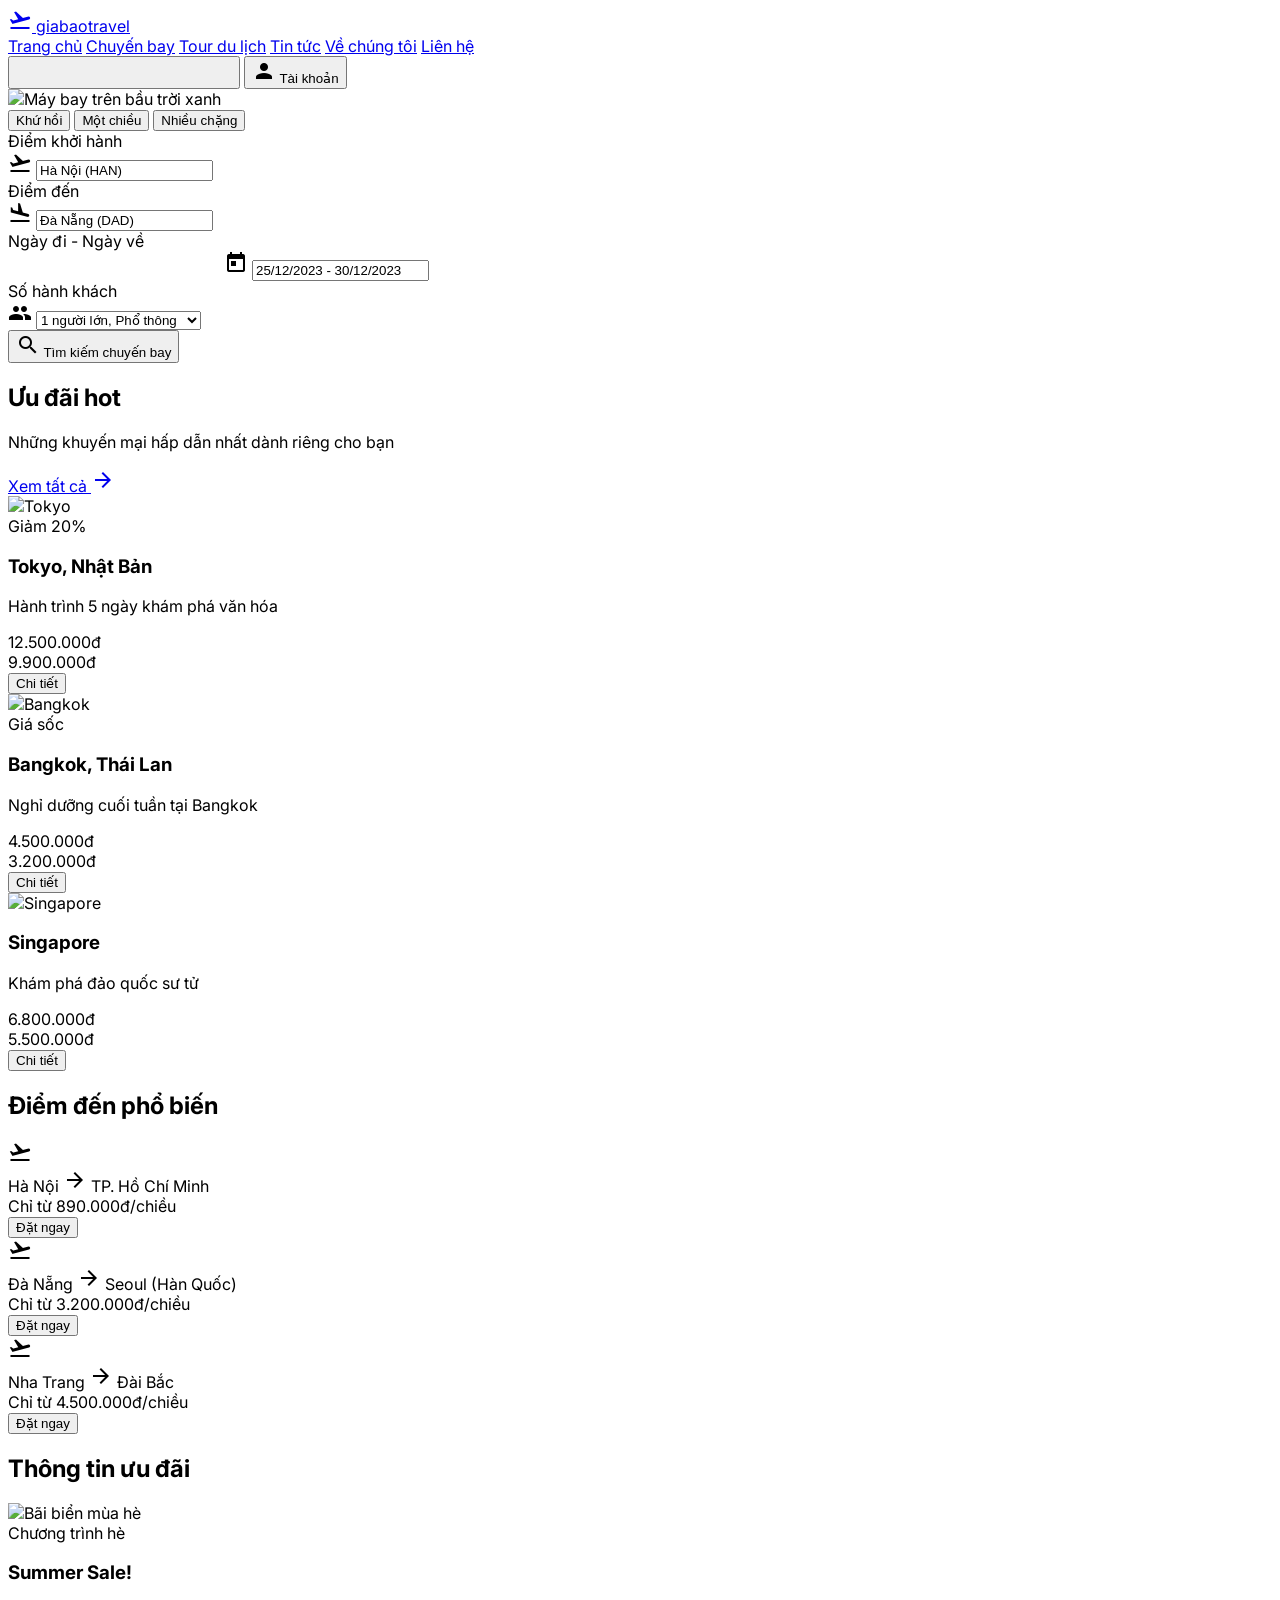
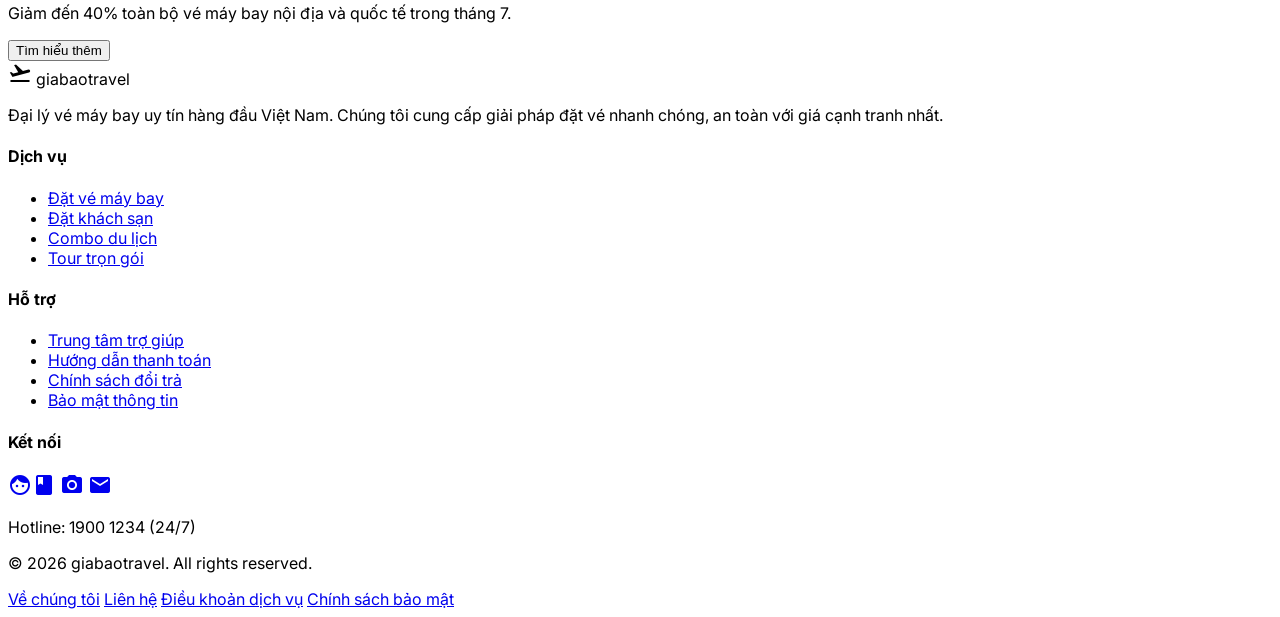
==== index.html @ 5be8aa8f "truonghd fĩ" ====
<!DOCTYPE html>
<html lang="vi">

<head>
    <meta charset="utf-8" />
    <meta content="width=device-width, initial-scale=1.0" name="viewport" />
    <title>giabaotravel - Tìm kiếm vé máy bay</title>
    <script src="https://cdn.tailwindcss.com?plugins=forms,typography"></script>
    <link href="https://fonts.googleapis.com/icon?family=Material+Icons" rel="stylesheet" />
    <link href="https://fonts.googleapis.com/css2?family=Inter:wght@300;400;500;600;700&amp;display=swap"
        rel="stylesheet" />
    <script>
        tailwind.config = {
            darkMode: "class",
            theme: {
                extend: {
                    colors: {
                        primary: "#1d4ed8",
                        "background-light": "#f8fafc",
                        "background-dark": "#0f172a",
                    },
                    fontFamily: {
                        display: ["Inter", "sans-serif"],
                    },
                    borderRadius: {
                        DEFAULT: "0.75rem",
                    },
                },
            },
        };
    </script>
    <style>
        body {
            font-family: 'Inter', sans-serif;
        }
    </style>
</head>

<body
    class="bg-background-light dark:bg-background-dark text-slate-900 dark:text-slate-100 transition-colors duration-300">
        <header class="bg-primary text-white py-4 shadow-lg sticky top-0 z-50">
        <div class="container mx-auto px-6 flex justify-between items-center">
            <a href="index.html" class="flex items-center space-x-2">
                <span class="material-icons text-3xl">flight_takeoff</span>
                <span class="text-2xl font-bold tracking-tight">giabaotravel</span>
            </a>
            <nav class="hidden md:flex space-x-6 font-medium">
                <a class="hover:text-blue-200 transition border-b-2 border-white pb-1 font-bold" href="index.html">Trang chủ</a>
                <a class="hover:text-blue-200 transition " href="schedule.html">Chuyến bay</a>
                <a class="hover:text-blue-200 transition " href="detail.html">Tour du lịch</a>
                <a class="hover:text-blue-200 transition " href="blog.html">Tin tức</a>
                <a class="hover:text-blue-200 transition " href="about.html">Về chúng tôi</a>
                <a class="hover:text-blue-200 transition " href="contact.html">Liên hệ</a>
            </nav>
            <div class="flex items-center space-x-4">
                <button class="p-2 rounded-full hover:bg-blue-600 transition"
                    onclick="document.documentElement.classList.toggle('dark')">
                    <span class="material-icons">dark_mode</span>
                </button>
                <button
                    class="bg-white text-primary px-5 py-2 rounded-full font-semibold flex items-center space-x-2 hover:bg-blue-50 transition shadow-md">
                    <span class="material-icons text-sm">person</span>
                    <span class="hidden sm:inline">Tài khoản</span>
                </button>
            </div>
        </div>
    </header>
    <main>
        <section class="relative h-[550px] w-full flex items-center justify-center overflow-hidden">
            <img alt="Máy bay trên bầu trời xanh" class="absolute inset-0 w-full h-full object-cover brightness-75"
                src="https://lh3.googleusercontent.com/aida-public/[base64]" />
            <div class="absolute inset-0 bg-gradient-to-b from-primary/30 to-transparent"></div>
            <div class="relative z-10 w-full max-w-5xl px-6">
                <div
                    class="bg-white/90 dark:bg-slate-800/90 backdrop-blur-md p-8 rounded-2xl shadow-2xl border border-white/20">
                    <div class="flex justify-center mb-6">
                        <div class="inline-flex p-1 bg-slate-200 dark:bg-slate-700 rounded-xl">
                            <button
                                class="px-6 py-2 rounded-lg text-sm font-semibold transition bg-white dark:bg-slate-600 shadow-sm">Khứ
                                hồi</button>
                            <button
                                class="px-6 py-2 rounded-lg text-sm font-semibold transition hover:bg-white/50 dark:hover:bg-slate-600/50">Một
                                chiều</button>
                            <button
                                class="px-6 py-2 rounded-lg text-sm font-semibold transition hover:bg-white/50 dark:hover:bg-slate-600/50">Nhiều
                                chặng</button>
                        </div>
                    </div>
                    <form action="schedule.html" method="GET" class="w-full">
                    <div class="grid grid-cols-1 md:grid-cols-2 lg:grid-cols-4 gap-4 mb-6">
                        <div class="relative">
                            <label class="block text-xs font-bold text-slate-500 dark:text-slate-400 uppercase mb-1 ml-1">Điểm khởi hành</label>
                            <div class="flex items-center border border-slate-300 dark:border-slate-600 rounded-xl p-3 bg-white dark:bg-slate-700">
                                <span class="material-icons text-slate-400 mr-2">flight_takeoff</span>
                                <input name="from" class="bg-transparent border-none focus:ring-0 w-full p-0" placeholder="Hà Nội (HAN)" value="Hà Nội (HAN)" type="text" />
                            </div>
                        </div>
                        <div class="relative">
                            <label class="block text-xs font-bold text-slate-500 dark:text-slate-400 uppercase mb-1 ml-1">Điểm đến</label>
                            <div class="flex items-center border border-slate-300 dark:border-slate-600 rounded-xl p-3 bg-white dark:bg-slate-700">
                                <span class="material-icons text-slate-400 mr-2">flight_land</span>
                                <input name="to" class="bg-transparent border-none focus:ring-0 w-full p-0" placeholder="Đà Nẵng (DAD)" value="Đà Nẵng (DAD)" type="text" />
                            </div>
                        </div>
                        <div class="relative">
                            <label class="block text-xs font-bold text-slate-500 dark:text-slate-400 uppercase mb-1 ml-1">Ngày đi - Ngày về</label>
                            <div class="flex items-center border border-slate-300 dark:border-slate-600 rounded-xl p-3 bg-white dark:bg-slate-700">
                                <span class="material-icons text-slate-400 mr-2">calendar_today</span>
                                <input name="date" class="bg-transparent border-none focus:ring-0 w-full p-0" placeholder="25/12/2023 - 30/12/2023" value="25/12/2023 - 30/12/2023" type="text" />
                            </div>
                        </div>
                        <div class="relative">
                            <label class="block text-xs font-bold text-slate-500 dark:text-slate-400 uppercase mb-1 ml-1">Số hành khách</label>
                            <div class="flex items-center border border-slate-300 dark:border-slate-600 rounded-xl p-3 bg-white dark:bg-slate-700">
                                <span class="material-icons text-slate-400 mr-2">group</span>
                                <select name="passengers" class="bg-transparent border-none focus:ring-0 w-full p-0 outline-none">
                                    <option value="1 người lớn, Phổ thông">1 người lớn, Phổ thông</option>
                                    <option value="2 người lớn, Phổ thông">2 người lớn, Phổ thông</option>
                                    <option value="1 người lớn, Thương gia">1 người lớn, Thương gia</option>
                                </select>
                            </div>
                        </div>
                    </div>
                    <button type="submit" class="w-full bg-primary hover:bg-blue-700 text-white font-bold py-4 rounded-xl shadow-lg flex items-center justify-center space-x-2 transition-all transform hover:scale-[1.01] active:scale-95">
                        <span class="material-icons">search</span>
                        <span>Tìm kiếm chuyến bay</span>
                    </button>
                    </form>
                </div>
            </div>
        </section>
        <div class="container mx-auto px-6 py-16 space-y-20">
            <section>
                <div class="flex justify-between items-end mb-8">
                    <div>
                        <h2 class="text-3xl font-bold">Ưu đãi hot</h2>
                        <p class="text-slate-500 dark:text-slate-400">Những khuyến mại hấp dẫn nhất dành riêng cho bạn
                        </p>
                    </div>
                    <a class="text-primary font-semibold flex items-center hover:underline" href="#">
                        Xem tất cả <span class="material-icons text-sm ml-1">arrow_forward</span>
                    </a>
                </div>
                <div class="grid grid-cols-1 md:grid-cols-3 gap-8">
                    <div
                        class="group bg-white dark:bg-slate-800 rounded-2xl overflow-hidden shadow-md hover:shadow-xl transition-all">
                        <div class="relative h-48 overflow-hidden">
                            <img alt="Tokyo"
                                class="w-full h-full object-cover group-hover:scale-110 transition duration-500"
                                src="https://lh3.googleusercontent.com/aida-public/[base64]" />
                            <div
                                class="absolute top-4 left-4 bg-orange-500 text-white px-3 py-1 rounded-full text-xs font-bold uppercase">
                                Giảm 20%</div>
                        </div>
                        <div class="p-6">
                            <h3 class="text-xl font-bold mb-1">Tokyo, Nhật Bản</h3>
                            <p class="text-slate-500 text-sm mb-4">Hành trình 5 ngày khám phá văn hóa</p>
                            <div class="flex justify-between items-center">
                                <div>
                                    <span class="text-slate-400 text-sm line-through">12.500.000đ</span>
                                    <div class="text-primary text-xl font-bold">9.900.000đ</div>
                                </div>
                                <button
                                    class="bg-blue-50 text-primary dark:bg-blue-900/30 dark:text-blue-300 px-4 py-2 rounded-lg font-semibold hover:bg-primary hover:text-white transition">Chi
                                    tiết</button>
                            </div>
                        </div>
                    </div>
                    <div
                        class="group bg-white dark:bg-slate-800 rounded-2xl overflow-hidden shadow-md hover:shadow-xl transition-all">
                        <div class="relative h-48 overflow-hidden">
                            <img alt="Bangkok"
                                class="w-full h-full object-cover group-hover:scale-110 transition duration-500"
                                src="https://lh3.googleusercontent.com/aida-public/[base64]" />
                            <div
                                class="absolute top-4 left-4 bg-orange-500 text-white px-3 py-1 rounded-full text-xs font-bold uppercase">
                                Giá sốc</div>
                        </div>
                        <div class="p-6">
                            <h3 class="text-xl font-bold mb-1">Bangkok, Thái Lan</h3>
                            <p class="text-slate-500 text-sm mb-4">Nghỉ dưỡng cuối tuần tại Bangkok</p>
                            <div class="flex justify-between items-center">
                                <div>
                                    <span class="text-slate-400 text-sm line-through">4.500.000đ</span>
                                    <div class="text-primary text-xl font-bold">3.200.000đ</div>
                                </div>
                                <button
                                    class="bg-blue-50 text-primary dark:bg-blue-900/30 dark:text-blue-300 px-4 py-2 rounded-lg font-semibold hover:bg-primary hover:text-white transition">Chi
                                    tiết</button>
                            </div>
                        </div>
                    </div>
                    <div
                        class="group bg-white dark:bg-slate-800 rounded-2xl overflow-hidden shadow-md hover:shadow-xl transition-all">
                        <div class="relative h-48 overflow-hidden">
                            <img alt="Singapore"
                                class="w-full h-full object-cover group-hover:scale-110 transition duration-500"
                                src="https://lh3.googleusercontent.com/aida-public/[base64]" />
                        </div>
                        <div class="p-6">
                            <h3 class="text-xl font-bold mb-1">Singapore</h3>
                            <p class="text-slate-500 text-sm mb-4">Khám phá đảo quốc sư tử</p>
                            <div class="flex justify-between items-center">
                                <div>
                                    <span class="text-slate-400 text-sm line-through">6.800.000đ</span>
                                    <div class="text-primary text-xl font-bold">5.500.000đ</div>
                                </div>
                                <button
                                    class="bg-blue-50 text-primary dark:bg-blue-900/30 dark:text-blue-300 px-4 py-2 rounded-lg font-semibold hover:bg-primary hover:text-white transition">Chi
                                    tiết</button>
                            </div>
                        </div>
                    </div>
                </div>
            </section>
            <div class="grid grid-cols-1 lg:grid-cols-3 gap-12">
                <div class="lg:col-span-2">
                    <h2 class="text-2xl font-bold mb-6">Điểm đến phổ biến</h2>
                    <div class="space-y-4">
                        <div
                            class="bg-white dark:bg-slate-800 p-5 rounded-2xl shadow-sm border border-slate-100 dark:border-slate-700 flex items-center justify-between hover:border-primary transition">
                            <div class="flex items-center space-x-6">
                                <div class="bg-blue-100 dark:bg-blue-900/40 p-3 rounded-full text-primary">
                                    <span class="material-icons">flight_takeoff</span>
                                </div>
                                <div>
                                    <div class="font-bold text-lg">Hà Nội <span
                                            class="material-icons text-sm align-middle mx-2 text-slate-400">arrow_forward</span>
                                        TP. Hồ Chí Minh</div>
                                    <div class="text-slate-500 text-sm">Chỉ từ 890.000đ/chiều</div>
                                </div>
                            </div>
                            <button
                                class="border border-primary text-primary px-6 py-2 rounded-xl font-bold hover:bg-primary hover:text-white transition">Đặt
                                ngay</button>
                        </div>
                        <div
                            class="bg-white dark:bg-slate-800 p-5 rounded-2xl shadow-sm border border-slate-100 dark:border-slate-700 flex items-center justify-between hover:border-primary transition">
                            <div class="flex items-center space-x-6">
                                <div class="bg-blue-100 dark:bg-blue-900/40 p-3 rounded-full text-primary">
                                    <span class="material-icons">flight_takeoff</span>
                                </div>
                                <div>
                                    <div class="font-bold text-lg">Đà Nẵng <span
                                            class="material-icons text-sm align-middle mx-2 text-slate-400">arrow_forward</span>
                                        Seoul (Hàn Quốc)</div>
                                    <div class="text-slate-500 text-sm">Chỉ từ 3.200.000đ/chiều</div>
                                </div>
                            </div>
                            <button
                                class="border border-primary text-primary px-6 py-2 rounded-xl font-bold hover:bg-primary hover:text-white transition">Đặt
                                ngay</button>
                        </div>
                        <div
                            class="bg-white dark:bg-slate-800 p-5 rounded-2xl shadow-sm border border-slate-100 dark:border-slate-700 flex items-center justify-between hover:border-primary transition">
                            <div class="flex items-center space-x-6">
                                <div class="bg-blue-100 dark:bg-blue-900/40 p-3 rounded-full text-primary">
                                    <span class="material-icons">flight_takeoff</span>
                                </div>
                                <div>
                                    <div class="font-bold text-lg">Nha Trang <span
                                            class="material-icons text-sm align-middle mx-2 text-slate-400">arrow_forward</span>
                                        Đài Bắc</div>
                                    <div class="text-slate-500 text-sm">Chỉ từ 4.500.000đ/chiều</div>
                                </div>
                            </div>
                            <button
                                class="border border-primary text-primary px-6 py-2 rounded-xl font-bold hover:bg-primary hover:text-white transition">Đặt
                                ngay</button>
                        </div>
                    </div>
                </div>
                <div>
                    <h2 class="text-2xl font-bold mb-6">Thông tin ưu đãi</h2>
                    <div class="relative rounded-2xl overflow-hidden h-full min-h-[300px] shadow-lg group">
                        <img alt="Bãi biển mùa hè"
                            class="absolute inset-0 w-full h-full object-cover group-hover:scale-105 transition duration-700"
                            src="https://lh3.googleusercontent.com/aida-public/[base64]" />
                        <div
                            class="absolute inset-0 bg-gradient-to-t from-black/80 via-black/20 to-transparent flex flex-col justify-end p-8 text-white">
                            <span
                                class="bg-white/20 backdrop-blur-sm text-xs font-bold uppercase tracking-widest px-3 py-1 rounded mb-3 w-fit">Chương
                                trình hè</span>
                            <h3 class="text-3xl font-bold mb-2">Summer Sale!</h3>
                            <p class="text-slate-200 mb-6">Giảm đến 40% toàn bộ vé máy bay nội địa và quốc tế trong
                                tháng 7.</p>
                            <button
                                class="bg-white text-primary py-3 rounded-xl font-bold hover:bg-blue-50 transition w-full">Tìm
                                hiểu thêm</button>
                        </div>
                    </div>
                </div>
            </div>
        </div>
    </main>
        <footer class="bg-slate-100 dark:bg-slate-900 border-t border-slate-200 dark:border-slate-800 py-12 mt-auto">
        <div class="container mx-auto px-6 max-w-7xl">
            <div class="grid grid-cols-1 md:grid-cols-4 gap-12 mb-12">
                <div class="space-y-4">
                    <div class="flex items-center space-x-2 text-primary">
                        <span class="material-icons text-2xl">flight_takeoff</span>
                        <span class="text-xl font-bold tracking-tight">giabaotravel</span>
                    </div>
                    <p class="text-slate-500 dark:text-slate-400 text-sm leading-relaxed">
                        Đại lý vé máy bay uy tín hàng đầu Việt Nam. Chúng tôi cung cấp giải pháp đặt vé nhanh chóng, an toàn với giá cạnh tranh nhất.
                    </p>
                </div>
                <div>
                    <h4 class="text-slate-900 dark:text-white font-bold mb-4">Dịch vụ</h4>
                    <ul class="text-slate-500 dark:text-slate-400 text-sm space-y-2">
                        <li><a class="hover:text-primary transition" href="schedule.html">Đặt vé máy bay</a></li>
                        <li><a class="hover:text-primary transition" href="detail.html">Đặt khách sạn</a></li>
                        <li><a class="hover:text-primary transition" href="#">Combo du lịch</a></li>
                        <li><a class="hover:text-primary transition" href="detail.html">Tour trọn gói</a></li>
                    </ul>
                </div>
                <div>
                    <h4 class="text-slate-900 dark:text-white font-bold mb-4">Hỗ trợ</h4>
                    <ul class="text-slate-500 dark:text-slate-400 text-sm space-y-2">
                        <li><a class="hover:text-primary transition" href="contact.html">Trung tâm trợ giúp</a></li>
                        <li><a class="hover:text-primary transition" href="#">Hướng dẫn thanh toán</a></li>
                        <li><a class="hover:text-primary transition" href="#">Chính sách đổi trả</a></li>
                        <li><a class="hover:text-primary transition" href="#">Bảo mật thông tin</a></li>
                    </ul>
                </div>
                <div>
                    <h4 class="text-slate-900 dark:text-white font-bold mb-4">Kết nối</h4>
                    <div class="flex space-x-4 mb-4">
                        <a class="bg-white dark:bg-slate-800 p-2 rounded-full shadow-sm hover:text-primary transition" href="#"><span class="material-icons">facebook</span></a>
                        <a class="bg-white dark:bg-slate-800 p-2 rounded-full shadow-sm hover:text-primary transition" href="#"><span class="material-icons">photo_camera</span></a>
                        <a class="bg-white dark:bg-slate-800 p-2 rounded-full shadow-sm hover:text-primary transition" href="#"><span class="material-icons">mail</span></a>
                    </div>
                    <p class="text-xs text-slate-500 mt-2">Hotline: 1900 1234 (24/7)</p>
                </div>
            </div>
            <div class="border-t border-slate-200 dark:border-slate-800 pt-8 flex flex-col md:flex-row items-center justify-between text-xs text-slate-500 space-y-4 md:space-y-0">
                <p>© 2026 giabaotravel. All rights reserved.</p>
                <div class="flex space-x-6">
                    <a class="hover:text-primary transition" href="about.html">Về chúng tôi</a>
                    <a class="hover:text-primary transition" href="contact.html">Liên hệ</a>
                    <a class="hover:text-primary transition" href="#">Điều khoản dịch vụ</a>
                    <a class="hover:text-primary transition" href="#">Chính sách bảo mật</a>
                </div>
            </div>
        </div>
    </footer>

</body>

</html>
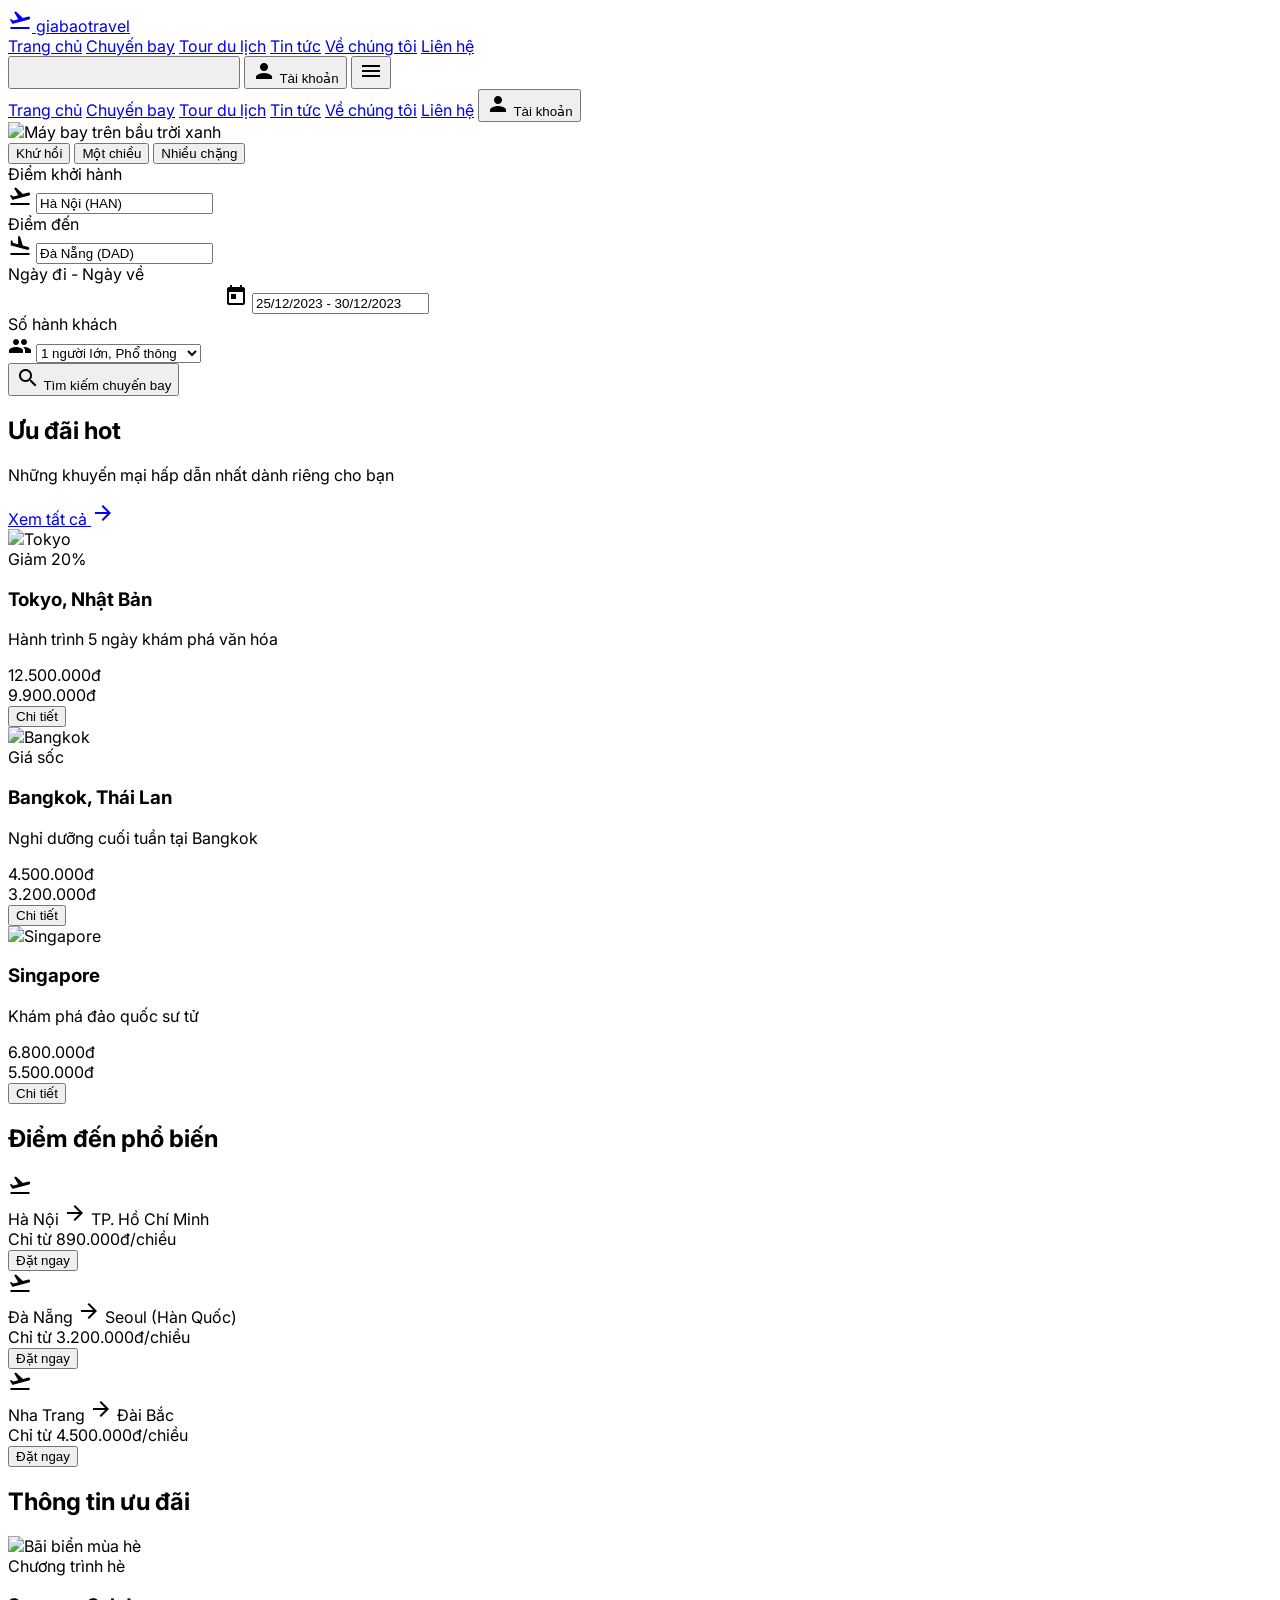
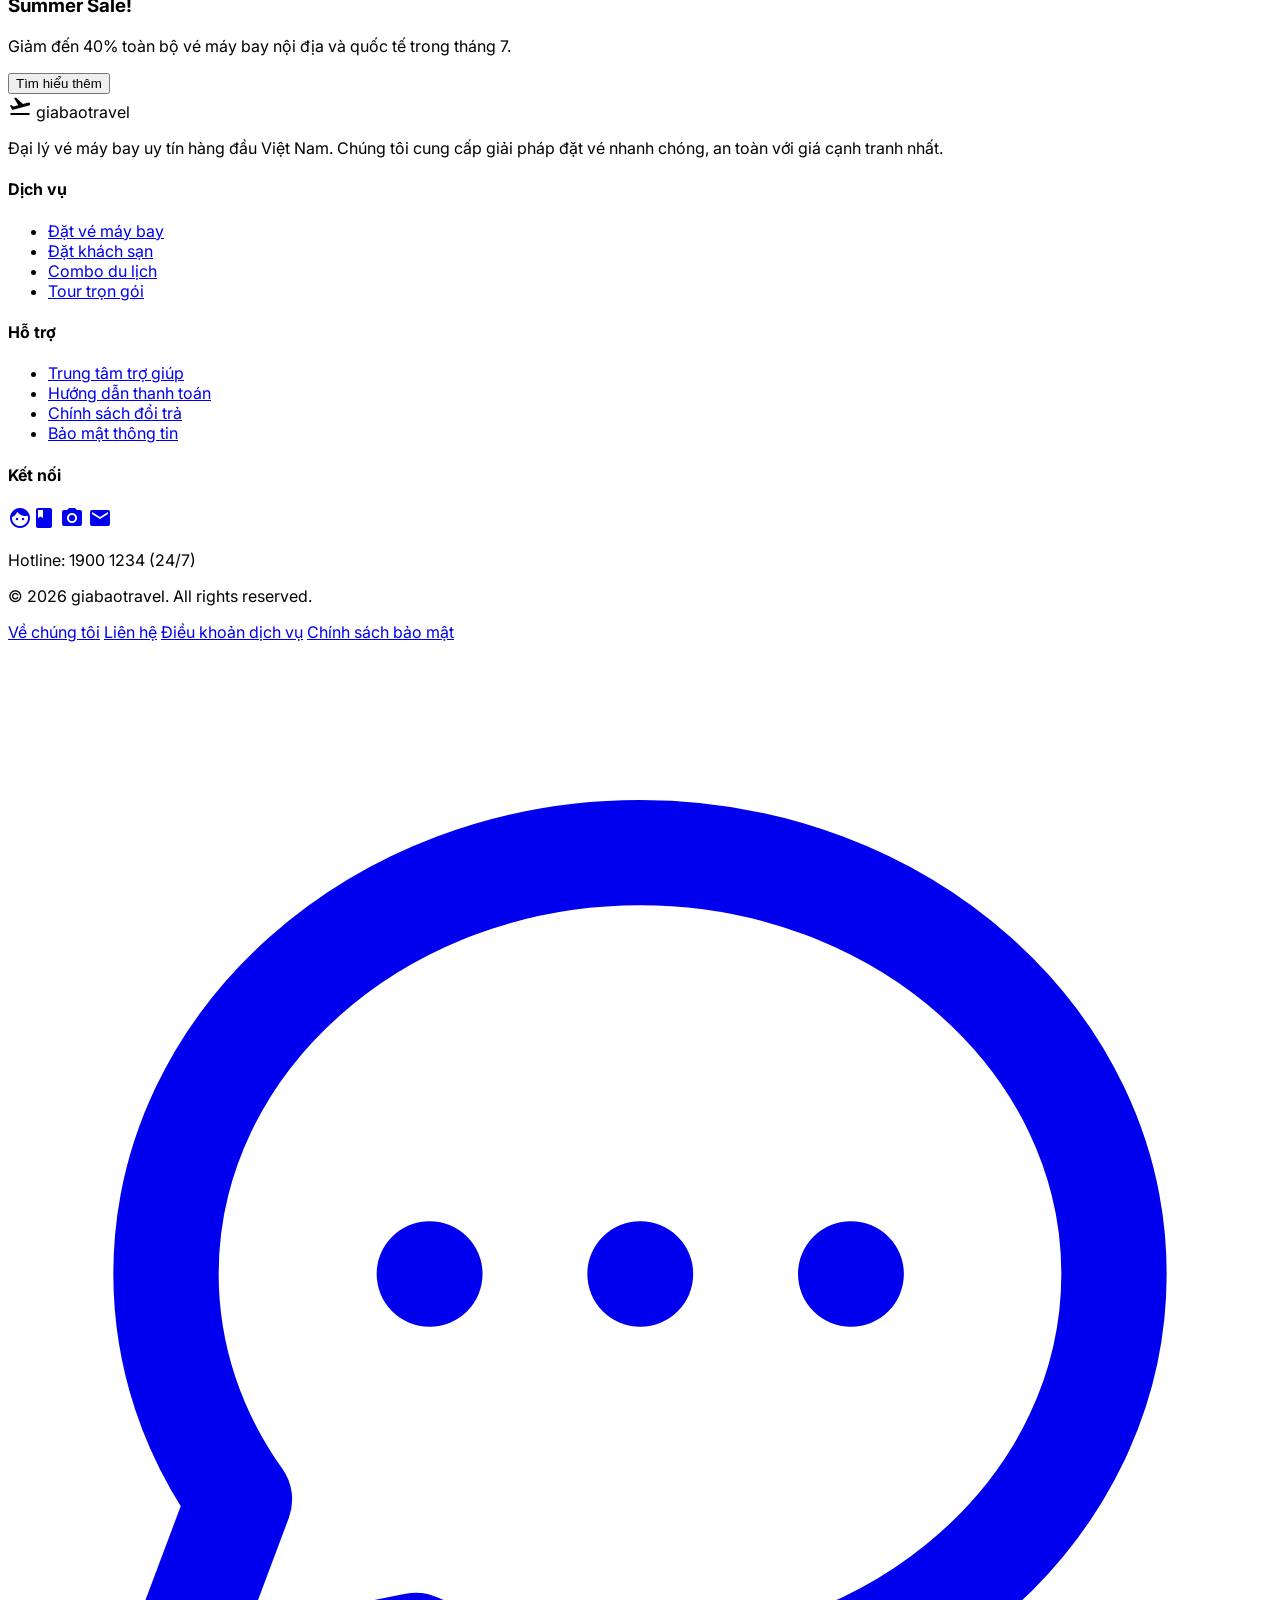
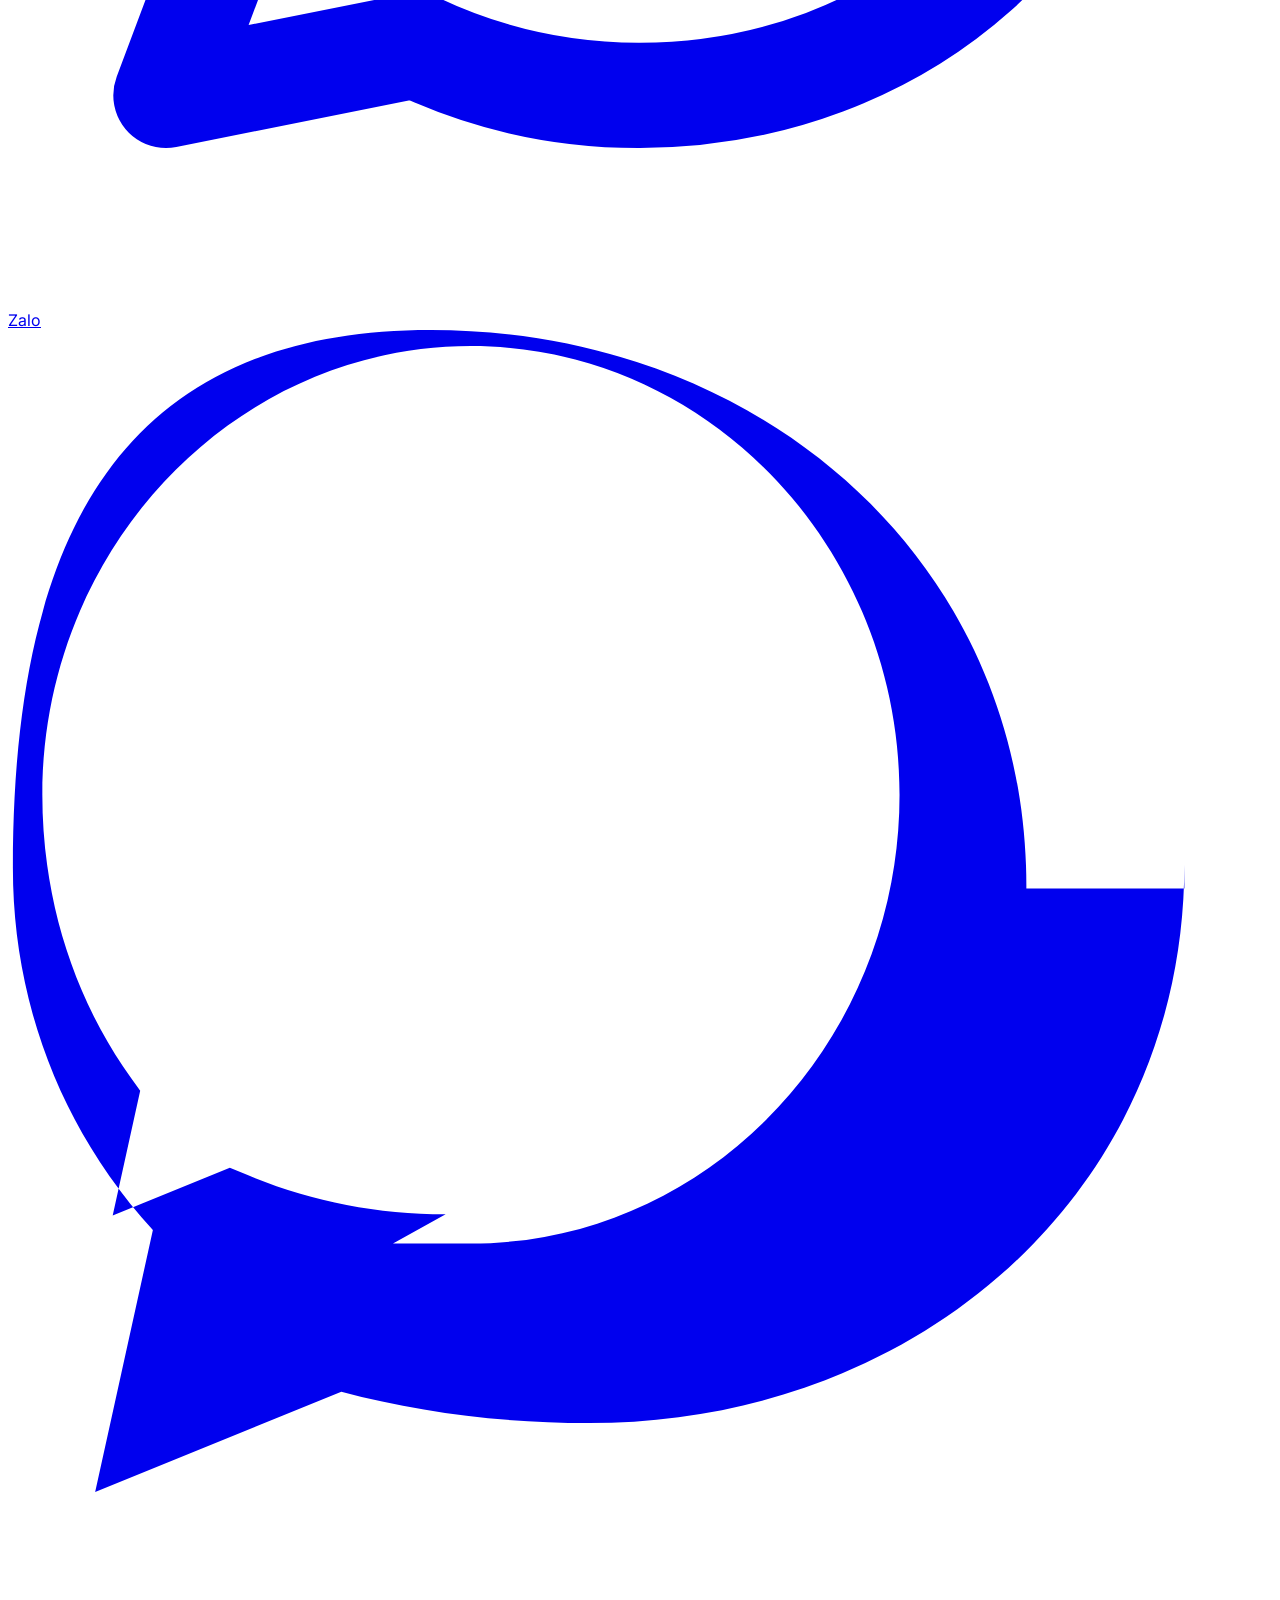
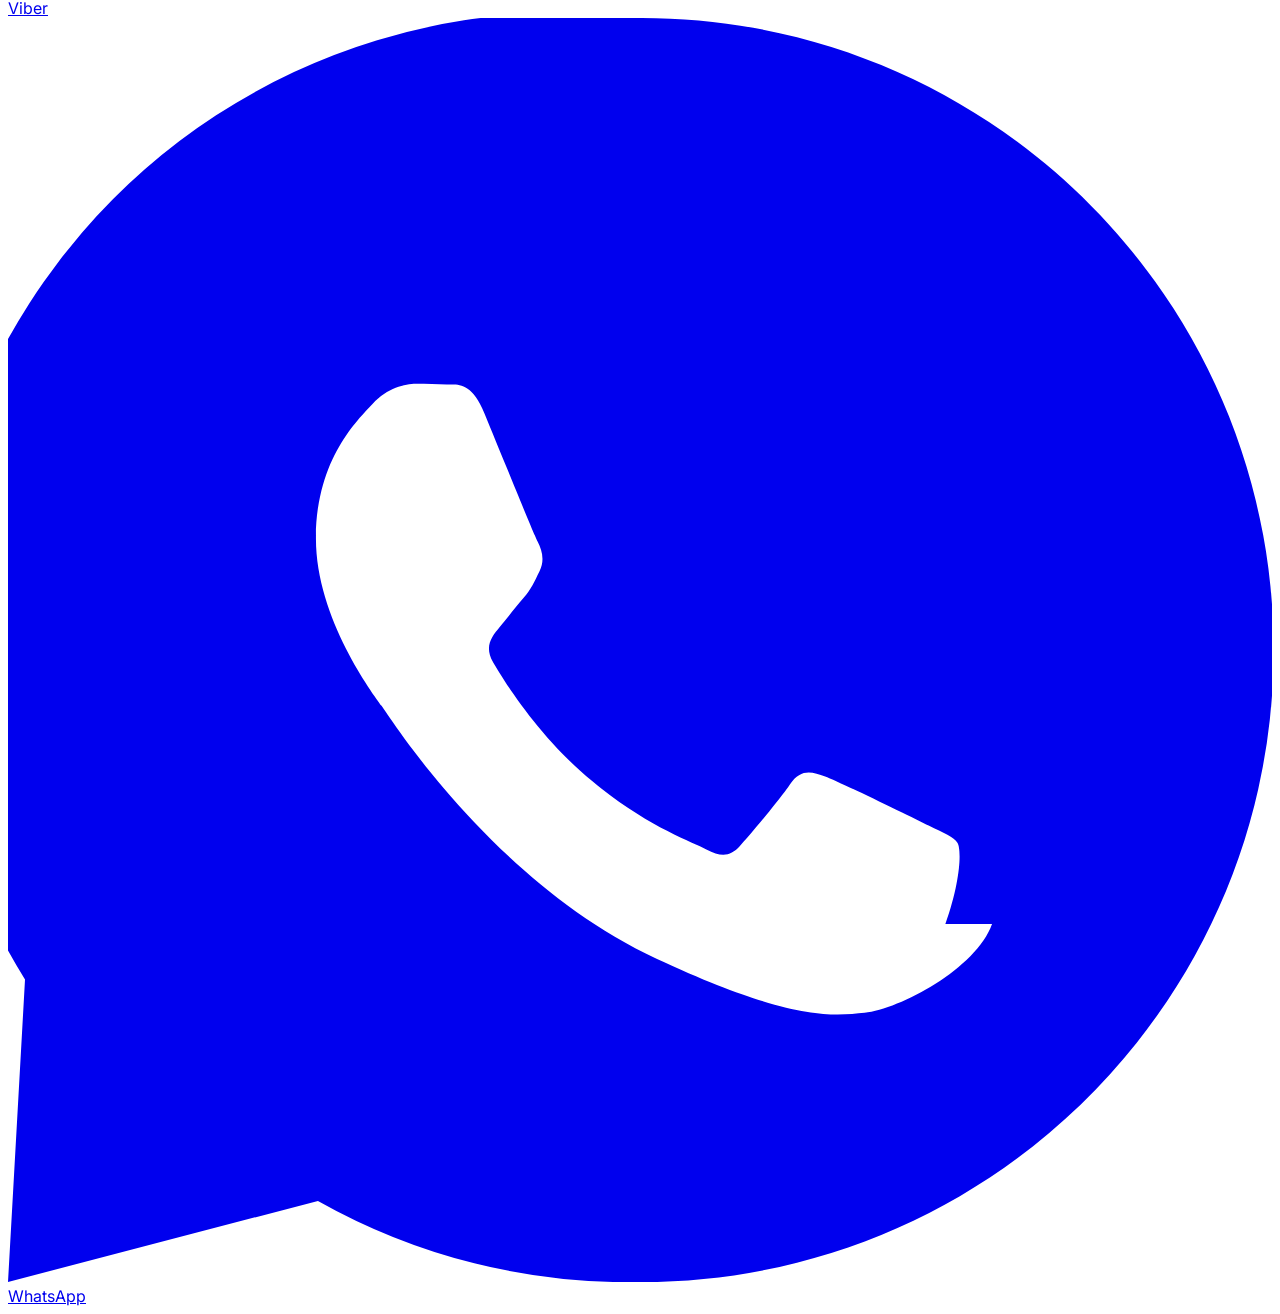
==== commit 4437cc6f: "truonghd - fix" ====
--- a/index.html
+++ b/index.html
@@ -38,32 +38,74 @@
 
 <body
     class="bg-background-light dark:bg-background-dark text-slate-900 dark:text-slate-100 transition-colors duration-300">
-        <header class="bg-primary text-white py-4 shadow-lg sticky top-0 z-50">
+            <header class="bg-primary text-white py-4 shadow-lg sticky top-0 z-50">
         <div class="container mx-auto px-6 flex justify-between items-center">
-            <a href="index.html" class="flex items-center space-x-2">
+            <a href="index.html" class="flex items-center space-x-2 z-50 relative">
                 <span class="material-icons text-3xl">flight_takeoff</span>
                 <span class="text-2xl font-bold tracking-tight">giabaotravel</span>
             </a>
+            
+            <!-- Desktop Navigation -->
             <nav class="hidden md:flex space-x-6 font-medium">
-                <a class="hover:text-blue-200 transition border-b-2 border-white pb-1 font-bold" href="index.html">Trang chủ</a>
-                <a class="hover:text-blue-200 transition " href="schedule.html">Chuyến bay</a>
-                <a class="hover:text-blue-200 transition " href="detail.html">Tour du lịch</a>
-                <a class="hover:text-blue-200 transition " href="blog.html">Tin tức</a>
-                <a class="hover:text-blue-200 transition " href="about.html">Về chúng tôi</a>
-                <a class="hover:text-blue-200 transition " href="contact.html">Liên hệ</a>
+                <a class="hover:text-blue-200 transition border-b-2 border-white pb-1 font-bold inline-block" href="index.html">Trang chủ</a>
+                <a class="hover:text-blue-200 transition inline-block" href="schedule.html">Chuyến bay</a>
+                <a class="hover:text-blue-200 transition inline-block" href="detail.html">Tour du lịch</a>
+                <a class="hover:text-blue-200 transition inline-block" href="blog.html">Tin tức</a>
+                <a class="hover:text-blue-200 transition inline-block" href="about.html">Về chúng tôi</a>
+                <a class="hover:text-blue-200 transition inline-block" href="contact.html">Liên hệ</a>
             </nav>
-            <div class="flex items-center space-x-4">
-                <button class="p-2 rounded-full hover:bg-blue-600 transition"
-                    onclick="document.documentElement.classList.toggle('dark')">
+            
+            <div class="flex items-center space-x-4 z-50 relative">
+                <button class="p-2 md:p-2 rounded-full hover:bg-blue-600 transition"
+                    onclick="document.documentElement.classList.toggle('dark')" title="Bật/Tắt Dark Mode">
                     <span class="material-icons">dark_mode</span>
                 </button>
                 <button
-                    class="bg-white text-primary px-5 py-2 rounded-full font-semibold flex items-center space-x-2 hover:bg-blue-50 transition shadow-md">
+                    class="bg-white text-primary px-4 md:px-5 py-2 rounded-full font-semibold hidden sm:flex items-center space-x-2 hover:bg-blue-50 transition shadow-md">
                     <span class="material-icons text-sm">person</span>
-                    <span class="hidden sm:inline">Tài khoản</span>
+                    <span>Tài khoản</span>
+                </button>
+                
+                <!-- Mobile Menu Toggle Button -->
+                <button id="mobile-menu-btn" class="md:hidden p-2 rounded-full hover:bg-blue-600 transition focus:outline-none">
+                    <span class="material-icons">menu</span>
                 </button>
             </div>
         </div>
+
+        <!-- Mobile Navigation Menu -->
+        <div id="mobile-menu" class="hidden md:hidden absolute top-full left-0 w-full bg-primary/95 backdrop-blur-md border-t border-blue-700 shadow-xl overflow-hidden transition-all duration-300">
+            <nav class="flex flex-col px-6 py-4 space-y-4 font-medium pb-6">
+                <a class="hover:text-blue-200 transition block border-b-2 border-white pb-1 font-bold inline-block" href="index.html">Trang chủ</a>
+                <a class="hover:text-blue-200 transition block inline-block" href="schedule.html">Chuyến bay</a>
+                <a class="hover:text-blue-200 transition block inline-block" href="detail.html">Tour du lịch</a>
+                <a class="hover:text-blue-200 transition block inline-block" href="blog.html">Tin tức</a>
+                <a class="hover:text-blue-200 transition block inline-block" href="about.html">Về chúng tôi</a>
+                <a class="hover:text-blue-200 transition block inline-block" href="contact.html">Liên hệ</a>
+                <button class="bg-white text-primary px-5 py-3 rounded-xl font-bold flex items-center justify-center space-x-2 mt-4 sm:hidden w-full shadow-md">
+                    <span class="material-icons text-sm">person</span>
+                    <span>Tài khoản</span>
+                </button>
+            </nav>
+        </div>
+        
+        <script>
+            document.addEventListener('DOMContentLoaded', () => {
+                const btn = document.getElementById('mobile-menu-btn');
+                const menu = document.getElementById('mobile-menu');
+                if (btn && menu) {
+                    btn.addEventListener('click', () => {
+                        menu.classList.toggle('hidden');
+                        const icon = btn.querySelector('.material-icons');
+                        if (menu.classList.contains('hidden')) {
+                            icon.textContent = 'menu';
+                        } else {
+                            icon.textContent = 'close';
+                        }
+                    });
+                }
+            });
+        </script>
     </header>
     <main>
         <section class="relative h-[550px] w-full flex items-center justify-center overflow-hidden">
@@ -345,6 +387,26 @@
         </div>
     </footer>
 
+
+    <!-- Floating Contact Bar -->
+    <div class="fixed bottom-6 right-6 flex flex-col space-y-3 z-[9999]">
+        <!-- Zalo -->
+        <a href="https://zalo.me/0912345678" target="_blank" class="w-12 h-12 bg-[#0068FF] rounded-full flex items-center justify-center shadow-lg hover:scale-110 transition-transform hover:shadow-xl relative group cursor-pointer border-2 border-white dark:border-slate-800">
+            <svg class="w-6 h-6 text-white" fill="none" viewBox="0 0 24 24" stroke="currentColor" stroke-width="2"><path stroke-linecap="round" stroke-linejoin="round" d="M8 12h.01M12 12h.01M16 12h.01M21 12c0 4.418-4.03 8-9 8a9.863 9.863 0 01-4.255-.949L3 20l1.395-3.72C3.512 15.042 3 13.574 3 12c0-4.418 4.03-8 9-8s9 3.582 9 8z"></path></svg>
+            <span class="absolute right-full mr-3 bg-white text-slate-800 text-xs font-bold px-3 py-1.5 rounded-lg shadow-md opacity-0 group-hover:opacity-100 transition-opacity whitespace-nowrap pointer-events-none">Zalo</span>
+        </a>
+        <!-- Viber -->
+        <a href="viber://chat?number=0912345678" target="_blank" class="w-12 h-12 bg-[#7360F2] rounded-full flex items-center justify-center shadow-lg hover:scale-110 transition-transform hover:shadow-xl relative group cursor-pointer border-2 border-white dark:border-slate-800">
+            <svg class="w-6 h-6 text-white" fill="currentColor" viewBox="0 0 24 24"><path d="M19.336 10.605c.026-6.17-5.008-10.605-11.31-10.605C1.868 0 .093 4.312.093 10.222c0 2.545.926 4.982 2.658 6.865l-1.096 4.978 4.674-1.905c1.474.39 3.036.594 4.697.594 6.302 0 11.31-4.435 11.31-10.6050v.456zM8.31 16.79c-1.334 0-2.6-.264-3.76-.745l-.338-.14-2.224.908.522-2.37-.17-.238c-1.1-1.533-1.688-3.41-1.688-5.38 0-4.696 3.65-8.52 8.136-8.52 4.49 0 8.14 3.824 8.14 8.52 0 4.695-3.65 8.52-8.14 8.52h-1.478z"/></svg>
+            <span class="absolute right-full mr-3 bg-white text-slate-800 text-xs font-bold px-3 py-1.5 rounded-lg shadow-md opacity-0 group-hover:opacity-100 transition-opacity whitespace-nowrap pointer-events-none">Viber</span>
+        </a>
+        <!-- WhatsApp -->
+        <a href="https://wa.me/0912345678" target="_blank" class="w-12 h-12 bg-[#25D366] rounded-full flex items-center justify-center shadow-lg hover:scale-110 transition-transform hover:shadow-xl relative group cursor-pointer border-2 border-white dark:border-slate-800">
+            <svg class="w-7 h-7 text-white" fill="currentColor" viewBox="0 0 24 24"><path d="M12.031 0A12 12 0 00.323 18.257L0 24l5.885-1.54A11.968 11.968 0 0012.031 24c6.626 0 12-5.372 12-12s-5.374-12-12-12zm6.653 17.202c-.302.847-1.749 1.616-2.42 1.685-.603.061-1.383.17-3.95-1.026-3.085-1.433-5.068-4.593-5.221-4.801-.153-.21-1.246-1.664-1.246-3.173 0-1.508.789-2.253 1.074-2.559.283-.306.618-.383.823-.383.204 0 .408.005.587.014.195.009.458-.076.716.549.273.66.93 2.274 1.011 2.438.082.162.137.352.034.557-.101.205-.152.33-.305.512-.152.18-.316.386-.45.549-.144.173-.302.366-.129.664.173.298.77 1.274 1.656 2.065 1.144 1.022 2.107 1.338 2.396 1.493.289.153.46.128.633-.06.173-.187.751-.873.953-1.173.203-.301.405-.251.67-.153.264.098 1.676.789 1.964.933.288.143.481.214.55.333.07.119.07.69-.232 1.537z"/></svg>
+            <span class="absolute right-full mr-3 bg-white text-slate-800 text-xs font-bold px-3 py-1.5 rounded-lg shadow-md opacity-0 group-hover:opacity-100 transition-opacity whitespace-nowrap pointer-events-none">WhatsApp</span>
+        </a>
+    </div>
 </body>
 
+
 </html>
